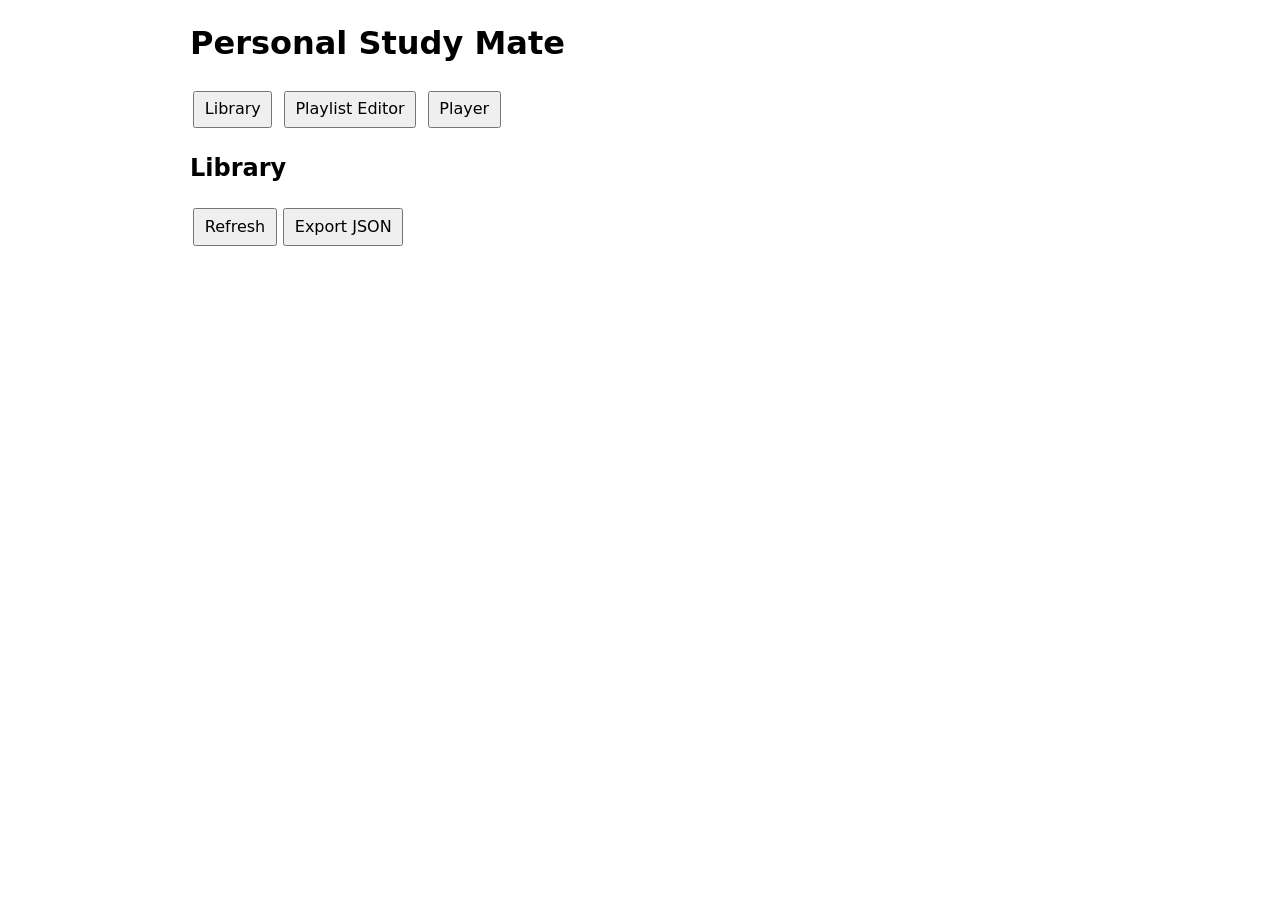
==== index.html @ de5c45d5 "VERY basic functionality works. but buggy." ====
<!doctype html>
<html lang="en">
<head>
  <meta charset="utf-8">
  <meta name="viewport" content="width=device-width,initial-scale=1">
  <title>Personal Study Mate</title>
  <link rel="stylesheet" href="public/styles.css">
</head>
<body>
  <header>
    <h1>Personal Study Mate</h1>
    <nav aria-label="Main navigation">
      <button data-view="library">Library</button>
      <button data-view="editor">Playlist Editor</button>
      <button data-view="player">Player</button>
    </nav>
  </header>
  <main id="app"></main>
  <output id="status" role="status"></output>
  <script type="module" src="src/app.js"></script>
</body>
</html>
---- public/styles.css ----
body { font-family: system-ui, sans-serif; max-width: 900px; margin: 1rem auto; padding: 0 1rem; line-height: 1.4; }
button, input, textarea { font: inherit; }
button { margin: .2rem; padding: .35rem .6rem; }
textarea { width: 100%; min-height: 18rem; box-sizing: border-box; }
audio { width: 100%; }
.word { cursor: pointer; }
.word.current { background: yellow; }
.paragraph.current { outline: 2px solid #ddd; }
.card { border: 1px solid #bbb; padding: .75rem; margin: .75rem 0; }
#status { display: block; margin-top: 1rem; }
.editor-columns { display: grid; grid-template-columns: minmax(14rem, 25%) 1fr; gap: 1rem; }
.editor-section { border: 1px solid #bbb; padding: .75rem; margin: .75rem 0; }
.editor-section input, .editor-section textarea, .editor-section select { display: block; max-width: 100%; margin: .25rem 0 .6rem; box-sizing: border-box; }
.editor-section textarea { min-height: 5rem; }
.editor-sidebar { min-width: 0; }
.editor-main { min-width: 0; }
.editor-toolbar { border-bottom: 1px solid #bbb; padding-bottom: .5rem; }
.editor-toolbar [data-dirty] { margin-left: .5rem; }
.item-row, .paragraph-row { display: flex; align-items: center; gap: .25rem; margin: .35rem 0; flex-wrap: wrap; }
.item-row button:first-child { flex: 1; text-align: left; }
.paragraph-row textarea { flex: 1; min-width: 12rem; }
.paragraph-row input[type="number"] { width: 4rem; }
.active { font-weight: bold; }
@media (max-width: 700px) { .editor-columns { grid-template-columns: 1fr; } }
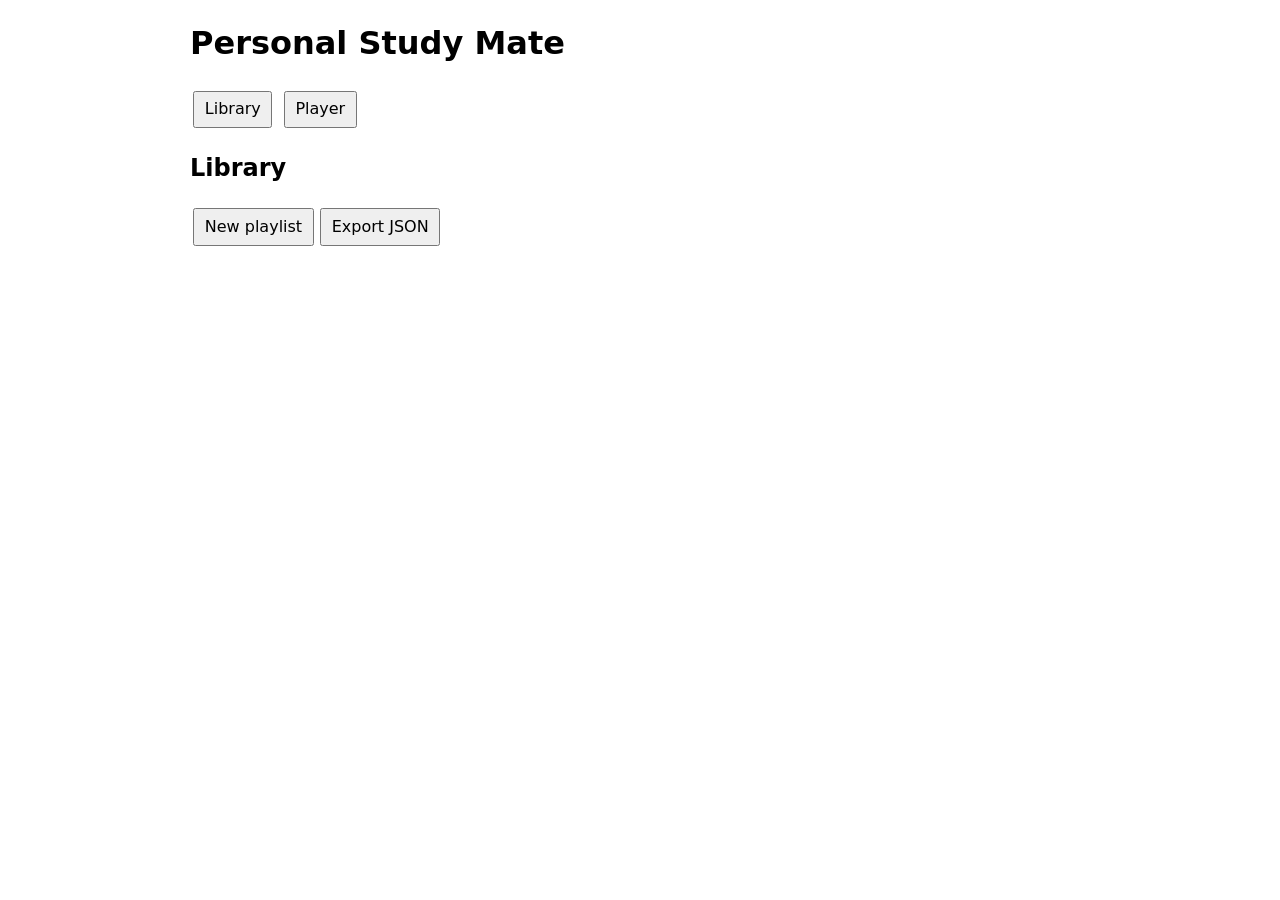
==== commit 1b3cb015: "Stuff is less buggy now. Playing only selected secitons works! Nice!!" ====
--- a/index.html
+++ b/index.html
@@ -11,7 +11,6 @@
     <h1>Personal Study Mate</h1>
     <nav aria-label="Main navigation">
       <button data-view="library">Library</button>
-      <button data-view="editor">Playlist Editor</button>
       <button data-view="player">Player</button>
     </nav>
   </header>
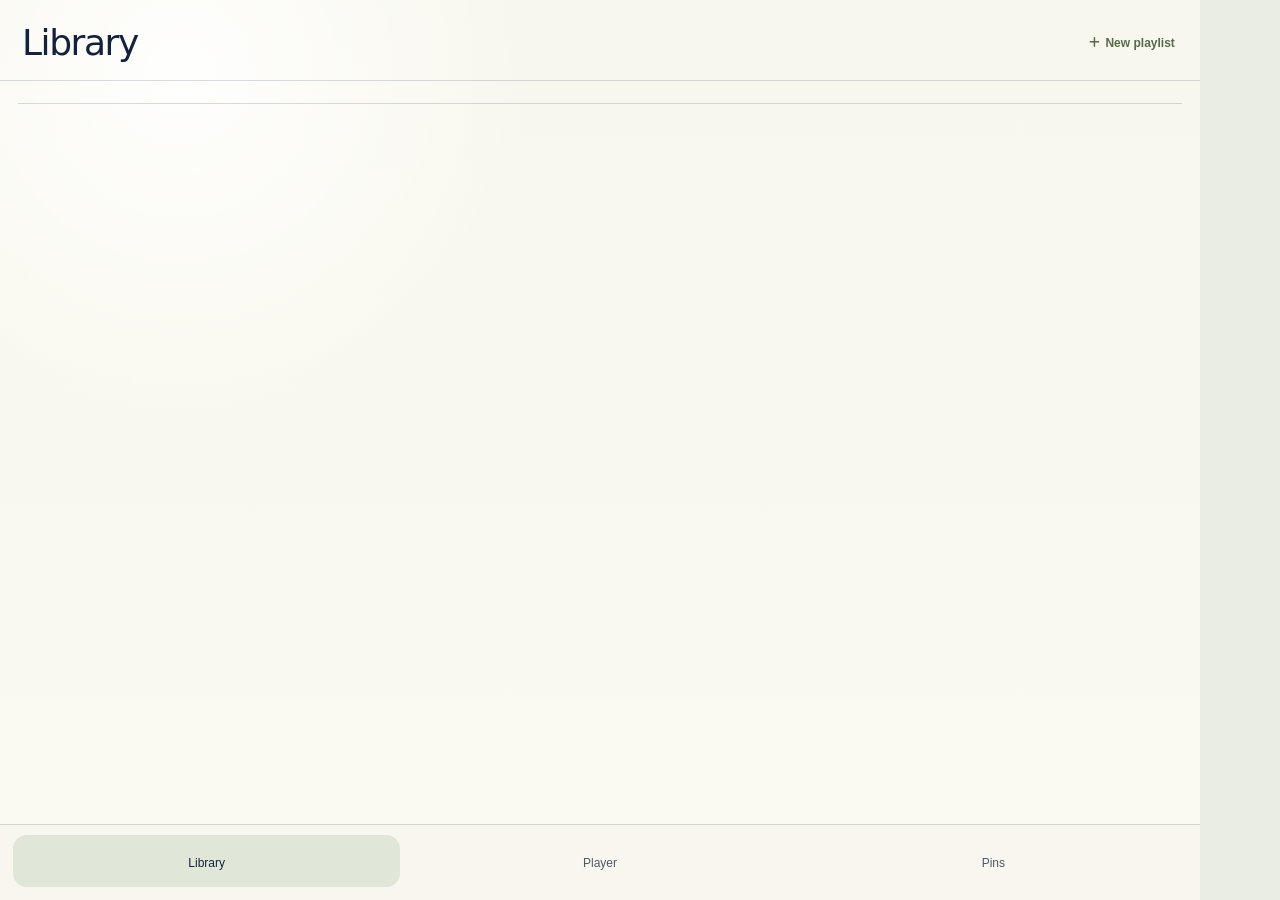
==== commit 7c63f04b: "New custom CSS is looking pretty good and seems to be fairly functional so far..." ====
--- a/index.html
+++ b/index.html
@@ -4,18 +4,12 @@
   <meta charset="utf-8">
   <meta name="viewport" content="width=device-width,initial-scale=1">
   <title>Personal Study Mate</title>
-  <link rel="stylesheet" href="public/styles.css">
+  <link rel="stylesheet" href="fontawesome/all.css">
+  <link rel="stylesheet" href="public/styles.css?v=7">
 </head>
 <body>
-  <header>
-    <h1>Personal Study Mate</h1>
-    <nav aria-label="Main navigation">
-      <button data-view="library">Library</button>
-      <button data-view="player">Player</button>
-    </nav>
-  </header>
   <main id="app"></main>
   <output id="status" role="status"></output>
-  <script type="module" src="src/app.js"></script>
+  <script type="module" src="src/app.js?v=7"></script>
 </body>
 </html>
--- a/public/styles.css
+++ b/public/styles.css
@@ -1,8 +1,12 @@
-body { font-family: system-ui, sans-serif; max-width: 900px; margin: 1rem auto; padding: 0 1rem; line-height: 1.4; }
+body { font-family: system-ui, sans-serif; max-width: 1200px; margin: 1rem auto; padding: 0 1rem; line-height: 1.4; }
 button, input, textarea { font: inherit; }
 button { margin: .2rem; padding: .35rem .6rem; }
 textarea { width: 100%; min-height: 18rem; box-sizing: border-box; }
+.assignment-paste-area { width: 100%; min-height: 18rem; box-sizing: border-box; border: 1px solid #888; padding: .6rem; overflow: auto; background: #fff; }
+.assignment-paste-area:empty::before { content: 'Paste the formatted assignment list here'; color: #777; }
 audio { width: 100%; }
+.media-player { display: flex; align-items: center; gap: .25rem; flex-wrap: wrap; }
+.media-player input[type="range"] { flex: 1; min-width: 12rem; }
 .word { cursor: pointer; }
 .word.current { background: yellow; }
 .paragraph.current { outline: 2px solid #ddd; }
@@ -22,3 +26,153 @@
 .paragraph-row input[type="number"] { width: 4rem; }
 .active { font-weight: bold; }
 @media (max-width: 700px) { .editor-columns { grid-template-columns: 1fr; } }
+
+/* Mockup visual system */
+:root { color-scheme: light; --ink: #14213d; --muted-ink: #4f5965; --paper: #f8f7ee; --paper-deep: #eef0e4; --paper-light: #e9ede2; --sage: #e1e7d8; --sage-dark: #586a4c; --olive: #7c8764; --terracotta: #bb5d42; --terracotta-soft: #f2cfc1; --line: rgba(20,33,61,.16); font-family: Georgia, "Times New Roman", serif; }
+* { box-sizing: border-box; }
+html, body { width: 100%; height: 100%; }
+body { min-width: 320px; height: 100vh; margin: 0; padding: 0; background: var(--paper-light); color: var(--ink); line-height: 1.4; }
+button, input, textarea, select { font: inherit; color: inherit; }
+button, a { -webkit-tap-highlight-color: transparent; }
+button { cursor: pointer; }
+#app { width: 100%; height: 100%; }
+.app-screen { position: relative; display: flex; flex-direction: column; width: 100%; height: 100vh; overflow: hidden; border: 0; border-radius: 0; background: radial-gradient(circle at 15% 8%, rgba(255,255,255,.9), transparent 27%), linear-gradient(180deg, var(--paper) 0%, #fbfaf2 100%); }
+.screen-header, .player-context { display: flex; align-items: center; gap: 12px; min-height: 74px; padding: 18px 22px 12px; border-bottom: 1px solid var(--line); }
+.screen-header h1, .player-context strong { flex: 1; margin: 0; font-size: clamp(25px, 7vw, 36px); font-weight: 400; letter-spacing: -.04em; }
+.screen-header--editor h1 { text-align: center; font-size: 25px; }
+.screen-content { flex: 1; padding: 22px 18px 96px; overflow-y: auto; }
+.screen-content.no-top-padding { padding-top: 0; }
+.text-button, .save-button { padding: 0; border: 0; background: none; color: var(--sage-dark); font: 700 12px Arial, sans-serif; }
+.text-button i { margin-right: 5px; }
+.utility-button { display: none; }
+.back-link { flex: 0 0 auto; width: 34px; height: 34px; padding: 0; border: 0; background: none; font-size: 22px; }
+.playlist-list { border-top: 1px solid var(--line); }
+.playlist-row { display: flex; align-items: center; gap: 14px; min-height: 74px; border-bottom: 1px solid var(--line); }
+.playlist-row__accent { width: 8px; height: 42px; border-radius: 7px; }
+.accent-sage { background: var(--sage-dark); }
+.playlist-row__body { display: grid; gap: 5px; flex: 1; min-width: 0; }
+.playlist-row strong { font-size: 20px; font-weight: 400; }
+.playlist-row small, .editor-item small, .add-item small, .field-label, .player-tools small { color: var(--muted-ink); font: 12px Arial, sans-serif; }
+.row-actions { display: none; gap: 2px; }
+.icon-button { width: 30px; height: 30px; padding: 0; border: 0; border-radius: 50%; background: transparent; color: var(--sage-dark); font-size: 0; }
+.icon-button i { font-size: 12px; }
+.icon-button:hover { background: var(--sage); }
+.icon-button.danger { color: #8f2f24; }
+.bottom-nav { position: absolute; right: 0; bottom: 0; left: 0; display: grid; grid-template-columns: repeat(3, 1fr); min-height: 76px; padding: 7px 10px 10px; border-top: 1px solid var(--line); background: rgba(248,247,238,.9); }
+.bottom-nav__item { display: grid; justify-items: center; align-content: center; gap: 4px; border: 0; border-radius: 14px; background: transparent; color: var(--muted-ink); font: 12px Arial, sans-serif; }
+.bottom-nav__item span { font-size: 23px; line-height: 1; }
+.bottom-nav__item.is-active { background: var(--sage); color: var(--ink); }
+.editor-content { padding-top: 22px; }
+.editor-columns { display: grid; grid-template-columns: 1fr; gap: 0; }
+.editor-section, .study-item-editor { margin: 0 0 12px; padding: 14px; border: 1px solid var(--line); border-radius: 12px; background: rgba(255,255,255,.26); }
+.editor-sidebar > .editor-section:first-child { margin: 0 0 14px; padding: 0; border: 0; background: transparent; }
+.editor-sidebar > .editor-section:first-child h3, .editor-sidebar > .editor-section:first-child label:nth-of-type(2), .editor-sidebar > .editor-section:first-child textarea { display: none; }
+.editor-sidebar > .editor-section:first-child label { display: none; }
+.editor-sidebar > .editor-section:first-child input { display: block; width: 100%; margin: 0; padding: 9px 12px; border: 1px solid var(--line); border-radius: 12px; background: rgba(255,255,255,.34); font-size: 20px; }
+.editor-sidebar > .editor-section:nth-child(2) { padding: 0; border: 0; background: transparent; }
+.editor-sidebar > .editor-section:nth-child(2) h3 { display: none; }
+.editor-section h3, .study-item-editor h3 { margin: 0 0 10px; font-size: 19px; font-weight: 400; }
+.editor-section input, .editor-section textarea, .editor-section select, .study-item-editor input, .study-item-editor textarea, .study-item-editor select { width: 100%; max-width: 100%; margin: 4px 0 10px; padding: 8px; border: 1px solid var(--line); border-radius: 9px; background: var(--paper); }
+.editor-section textarea, .study-item-editor textarea { min-height: 5rem; }
+.editor-section button, .study-item-editor button, .editor-toolbar button { min-height: 34px; margin: 3px; padding: 5px 10px; border: 0; border-radius: 9px; background: var(--sage); font-size: 13px; }
+.editor-toolbar { display: flex; align-items: center; gap: 5px; margin-bottom: 12px; padding: 0 0 8px; border-bottom: 1px solid var(--line); }
+.editor-toolbar { position: absolute; top: 18px; right: 18px; z-index: 2; margin: 0; padding: 0; border: 0; }
+.editor-toolbar button:first-child { width: 34px; height: 34px; margin: 0; padding: 0; border: 0; border-radius: 50%; background: transparent; font-size: 0; }
+.editor-toolbar button:first-child::before { content: "\f0c7"; font-family: "Font Awesome 6 Free"; font-size: 19px; font-weight: 900; }
+.editor-toolbar button:nth-child(2), .editor-toolbar [data-dirty] { display: none; }
+.editor-toolbar [data-dirty] { margin-left: auto; color: var(--muted-ink); font: 12px Arial, sans-serif; }
+.item-row { display: grid; grid-template-columns: auto 1fr auto auto; align-items: center; gap: 10px; min-height: 68px; margin: 0; border-bottom: 1px solid var(--line); }
+.item-row .item-title { display: grid; gap: 4px; min-width: 0; padding: 0; border: 0; background: transparent; text-align: left; }
+.item-row .item-title strong { overflow: hidden; text-overflow: ellipsis; font-size: 18px; font-weight: 400; white-space: nowrap; }
+.item-row .item-title small { color: var(--muted-ink); font: 12px Arial, sans-serif; }
+.item-row .active strong { text-decoration: underline; text-decoration-thickness: 1px; text-underline-offset: 3px; }
+.type-badge { display: inline-flex; align-items: center; justify-content: center; width: 28px; height: 28px; border-radius: 9px; font-size: 11px; }
+.type-text { background: var(--sage); } .type-audio { background: var(--terracotta-soft); }
+.move-button { width: 34px; height: 34px; padding: 0; border: 0; border-radius: 50%; background: var(--paper-deep); font-size: 12px; }
+.move-button:hover { background: var(--sage); }
+.remove-item { display: none; }
+.add-item { display: grid; gap: 5px; margin-top: 18px; padding: 16px; border: 1px dashed rgba(20,33,61,.3); border-radius: 12px; }
+.add-item strong { font-size: 19px; font-weight: 400; } .add-item__actions { display: grid; grid-template-columns: 1fr 1fr; gap: 8px; margin-top: 8px; }
+.add-button { min-height: 44px; border: 0; border-radius: 11px; font-size: 16px; } .add-button i { margin-right: 5px; } .add-button--text { background: var(--sage); } .add-button--audio { background: var(--terracotta-soft); }
+.editor-main { display: none; }
+.screen-playlist-edit.is-item-editing .editor-sidebar { display: none; }
+.screen-playlist-edit.is-item-editing .editor-main { display: block; }
+.screen-playlist-edit.is-item-editing .study-item-editor { margin: 0; padding: 0; border: 0; background: transparent; }
+.screen-playlist-edit.is-item-editing .study-item-editor > h3, .screen-playlist-edit.is-item-editing .study-item-editor > label, .screen-playlist-edit.is-item-editing .study-item-editor > input, .screen-playlist-edit.is-item-editing .study-item-editor > select { display: none; }
+.screen-playlist-edit.is-item-editing .study-item-editor > input:first-of-type { display: block; width: 100%; margin: 0 0 14px; padding: 9px 12px; border: 1px solid var(--line); border-radius: 12px; background: rgba(255,255,255,.34); font-size: 20px; }
+.screen-playlist-edit.is-item-editing .study-item-editor .editor-section { padding: 0; border: 0; background: transparent; }
+.screen-playlist-edit.is-item-editing .study-item-editor .editor-section h3 { display: none; }
+.screen-playlist-edit.is-item-editing .study-item-editor > .editor-section > label:first-child,
+.screen-playlist-edit.is-item-editing .study-item-editor > .editor-section > textarea,
+.screen-playlist-edit.is-item-editing .study-item-editor > .editor-section > button:not(.wide-button) { display: none; }
+.screen-playlist-edit.is-item-editing h1 { font-size: 0; }
+.screen-playlist-edit.is-item-editing h1::after { content: "Edit item"; font-size: 25px; }
+.screen-playlist-edit.is-item-editing .study-item-editor > .editor-section > label,
+.screen-playlist-edit.is-item-editing .study-item-editor > .editor-section > textarea,
+.screen-playlist-edit.is-item-editing .paragraph-row > label { display: none; }
+.screen-playlist-edit.is-item-editing .study-item-editor > .editor-section > .paragraph-list { display: grid; gap: 10px; }
+.screen-playlist-edit.is-item-editing .paragraph-row { display: flex; flex-direction: row; flex-wrap: wrap; align-items: center; gap: 6px; padding: 10px; border: 1px solid var(--line); border-radius: 12px; background: rgba(255,255,255,.3); }
+.screen-playlist-edit.is-item-editing .paragraph-row > label:first-child, .screen-playlist-edit.is-item-editing .paragraph-row > label:nth-child(2) { display: none; }
+.screen-playlist-edit.is-item-editing .paragraph-row > label { display: none !important; }
+.screen-playlist-edit.is-item-editing .paragraph-row textarea { order: 1; width: 100%; min-height: 90px; resize: vertical; }
+.screen-playlist-edit.is-item-editing .paragraph-row input[type="number"] { order: 2; width: 46px; height: 34px; margin-right: auto; }
+.screen-playlist-edit.is-item-editing .paragraph-row button { order: 3; width: 34px; height: 34px; padding: 0; border: 0; border-radius: 50%; background: var(--paper-deep); font-size: 0; }
+.screen-playlist-edit.is-item-editing .paragraph-row button::before { font-family: "Font Awesome 6 Free"; font-size: 12px; font-weight: 900; }
+.screen-playlist-edit.is-item-editing .paragraph-row button:nth-last-of-type(3)::before { content: "\f062"; }
+.screen-playlist-edit.is-item-editing .paragraph-row button:nth-last-of-type(2)::before { content: "\f063"; }
+.screen-playlist-edit.is-item-editing .paragraph-row button:last-of-type { color: #8f2f24; }
+.screen-playlist-edit.is-item-editing .paragraph-row button:last-of-type::before { content: "\f2ed"; }
+.screen-playlist-edit.is-item-editing .wide-button { display: block; width: 100%; min-height: 44px; margin-top: 10px; border: 0; border-radius: 11px; background: var(--sage); font-size: 16px; }
+.screen-playlist-edit.is-item-editing .wide-button--danger { background: var(--terracotta-soft); color: #8f2f24; }
+.paragraph-list { display: grid; gap: 10px; }
+.paragraph-row { display: grid; grid-template-columns: auto 1fr 46px minmax(0, 1fr) auto auto auto; align-items: center; gap: 5px; margin: 0; padding: 8px; border: 1px solid var(--line); border-radius: 10px; background: rgba(255,255,255,.3); }
+.paragraph-row textarea { min-height: 70px; margin: 0; }
+.paragraph-row label { font: 12px Arial, sans-serif; }
+.paragraph-row input[type="number"] { width: 46px; margin: 0; }
+.media-player { display: grid; grid-template-columns: repeat(3, minmax(0, 1fr)); grid-template-rows: 52px 16px 20px; align-items: center; gap: 8px 10px; width: 100%; padding: 12px 0; }
+.media-player button { min-height: 36px; margin: 0; padding: 0; border: 0; border-radius: 50%; background: transparent; color: var(--ink); font-size: 0; outline: none; }
+.media-player button::before { font-family: "Font Awesome 6 Free"; font-weight: 900; font-size: 20px; }
+.media-player button:first-child { grid-column: 1; grid-row: 1; }
+.media-player button:nth-child(2) { grid-column: 2; grid-row: 1; }
+.media-player button:nth-child(3) { grid-column: 3; grid-row: 1; }
+.media-player button:first-child::before { content: "\f048"; } .media-player button:nth-child(2)::before { content: "\f04b"; font-size: 44px; color: var(--sage-dark); } .media-player button:nth-child(3)::before { content: "\f051"; }
+.media-player button:nth-child(2).is-playing::before { content: "\f04c"; }
+.media-player input[type="range"] { grid-column: 1 / -1; grid-row: 2; width: 100%; min-width: 0; height: 6px; margin: 0; accent-color: var(--sage-dark); }
+.media-player > span { color: var(--muted-ink); font: 12px Arial, sans-serif; }
+.media-player > span:nth-of-type(1) { grid-column: 1; grid-row: 3; justify-self: start; }
+.media-player > span:nth-of-type(2) { display: none; }
+.media-player > span:nth-of-type(3) { grid-column: 3; grid-row: 3; justify-self: end; }
+.player-context { padding-top: 16px; }
+.artwork { display: inline-block; width: 48px; height: 48px; border-radius: 8px; background: url(/public/img/calm-sunset.png) no-repeat center/cover; }
+.player-context__copy { display: grid; flex: 1; gap: 4px; } .player-context__copy strong { font-size: 22px; } .player-context__copy small { color: var(--terracotta); font: 700 11px Arial, sans-serif; letter-spacing: .18em; }
+.player-content { display: flex; min-height: 0; flex-direction: column; overflow: hidden; }
+.player-item-select { position: absolute; width: 1px; height: 1px; overflow: hidden; opacity: 0; pointer-events: none; }
+.transcript-container {
+  --padding-top: 4rem;
+  --padding-bottom: 10rem;
+  --margin-bottom: 1rem;
+  left: -22px;
+  width: calc(100% + 44px);
+  position: relative;
+  min-height: 0;
+  flex: 1 1 auto;
+  mask-image: linear-gradient(to bottom, transparent 0%, black var(--padding-top), black calc(100% - var(--padding-bottom)), transparent calc(100% - var(--margin-bottom)));
+}
+.transcript {
+  padding: var(--padding-top) 24px var(--padding-bottom);
+  position: relative;
+  height: 100%;
+  overflow-y: auto;
+  margin: 0;
+  font-size: clamp(20px, 5.2vw, 25px);
+  line-height: 1.45;
+}
+.transcript-container .paragraph { margin: 0 0 1.2em; font-size: clamp(20px, 5.2vw, 25px); line-height: 1.45; }
+.word { cursor: pointer; } .word.current, mark { padding: 0 3px; border-radius: 3px; background: var(--sage); color: inherit; }
+.paragraph.current { outline: 2px solid var(--sage); outline-offset: 4px; }
+.player-controls { flex: 0 0 auto; }
+.pin-button-container { position: relative; height: 0; overflow: visible; }
+.pin-button { position: absolute; bottom: 8px; left: 50%; width: 64px; height: 64px; transform: translateX(-50%); border: 0; border-radius: 50%; background: var(--terracotta); box-shadow: 0 2px 20px -4px rgb(76 34 23); color: #fff; font-size: 26px; }
+.player-tools { display: flex; justify-content: space-between; padding: 0 42px; font: 18px Arial, sans-serif; }
+.player-tools span { display: grid; justify-items: center; gap: 4px; }
+@media (max-width: 720px) { .editor-columns { grid-template-columns: 1fr; } .editor-sidebar { order: 1; } .editor-main { order: 2; } .paragraph-row { grid-template-columns: auto 1fr 46px; } .paragraph-row textarea { grid-column: 1 / -1; } .paragraph-row button { grid-row: 3; } }
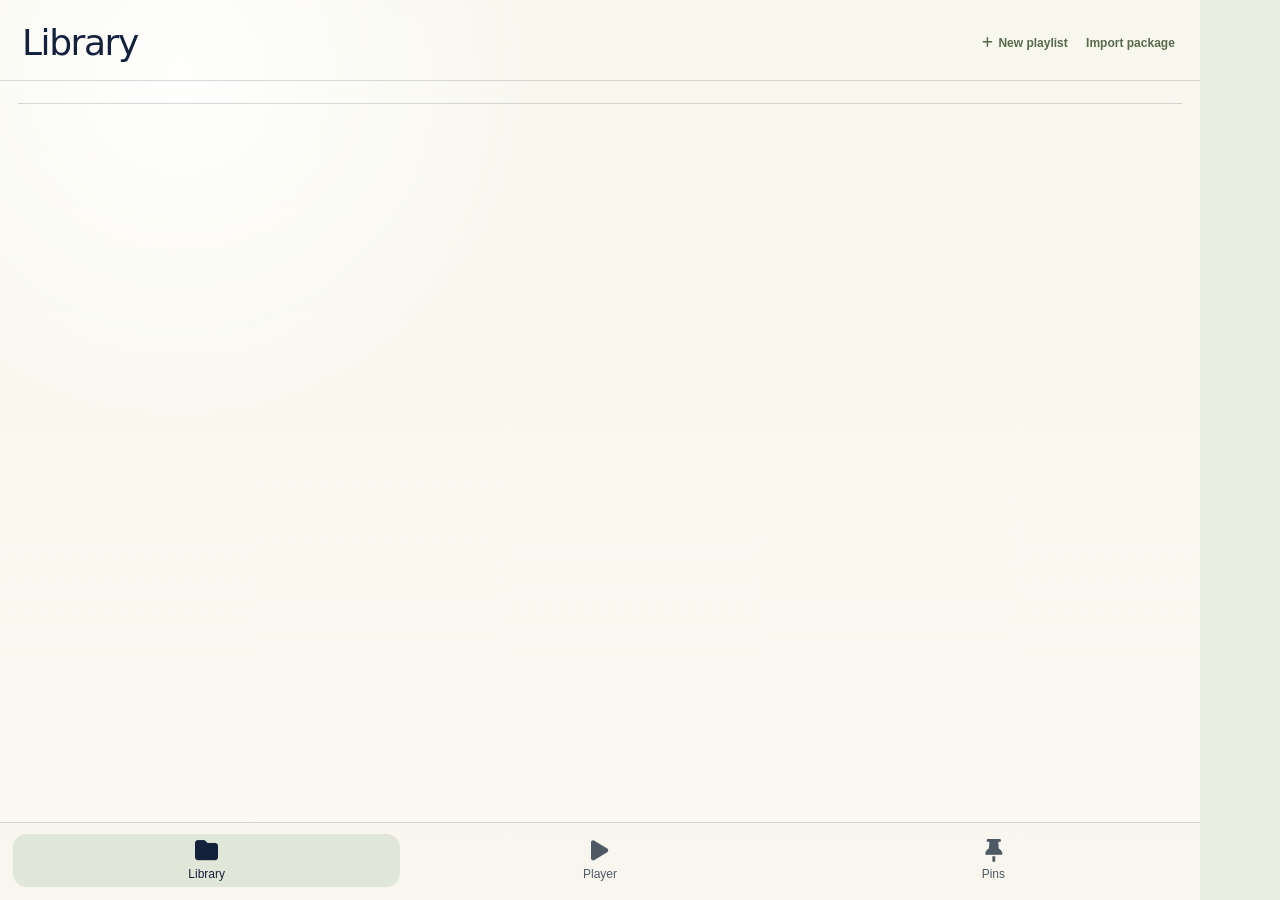
==== commit bce08e9b: "Sending playlists to phone should work! Only way to know is to test live." ====
--- a/index.html
+++ b/index.html
@@ -9,7 +9,6 @@
 </head>
 <body>
   <main id="app"></main>
-  <output id="status" role="status"></output>
   <script type="module" src="src/app.js?v=7"></script>
 </body>
 </html>
--- a/public/styles.css
+++ b/public/styles.css
@@ -1,8 +1,8 @@
 body { font-family: system-ui, sans-serif; max-width: 1200px; margin: 1rem auto; padding: 0 1rem; line-height: 1.4; }
 button, input, textarea { font: inherit; }
 button { margin: .2rem; padding: .35rem .6rem; }
-textarea { width: 100%; min-height: 18rem; box-sizing: border-box; }
-.assignment-paste-area { width: 100%; min-height: 18rem; box-sizing: border-box; border: 1px solid #888; padding: .6rem; overflow: auto; background: #fff; }
+textarea { width: 100%; min-height: 10rem; box-sizing: border-box; }
+.assignment-paste-area { width: 100%; min-height: 10rem; box-sizing: border-box; border: 1px solid #888; padding: .6rem; overflow: auto; background: #fff; }
 .assignment-paste-area:empty::before { content: 'Paste the formatted assignment list here'; color: #777; }
 audio { width: 100%; }
 .media-player { display: flex; align-items: center; gap: .25rem; flex-wrap: wrap; }
@@ -20,10 +20,11 @@
 .editor-main { min-width: 0; }
 .editor-toolbar { border-bottom: 1px solid #bbb; padding-bottom: .5rem; }
 .editor-toolbar [data-dirty] { margin-left: .5rem; }
-.item-row, .paragraph-row { display: flex; align-items: center; gap: .25rem; margin: .35rem 0; flex-wrap: wrap; }
+.item-row, .paragraph-row { display: flex; flex-direction: column; gap: .25rem; margin: .35rem 0; }
 .item-row button:first-child { flex: 1; text-align: left; }
 .paragraph-row textarea { flex: 1; min-width: 12rem; }
 .paragraph-row input[type="number"] { width: 4rem; }
+.paragraph-row .paragraph-controls { display: flex; gap: .25rem; width: 100%; }
 .active { font-weight: bold; }
 @media (max-width: 700px) { .editor-columns { grid-template-columns: 1fr; } }
 
@@ -31,21 +32,23 @@
 :root { color-scheme: light; --ink: #14213d; --muted-ink: #4f5965; --paper: #f8f7ee; --paper-deep: #eef0e4; --paper-light: #e9ede2; --sage: #e1e7d8; --sage-dark: #586a4c; --olive: #7c8764; --terracotta: #bb5d42; --terracotta-soft: #f2cfc1; --line: rgba(20,33,61,.16); font-family: Georgia, "Times New Roman", serif; }
 * { box-sizing: border-box; }
 html, body { width: 100%; height: 100%; }
-body { min-width: 320px; height: 100vh; margin: 0; padding: 0; background: var(--paper-light); color: var(--ink); line-height: 1.4; }
+body { min-width: 320px; margin: 0; padding: 0; background: var(--paper-light); color: var(--ink); line-height: 1.4; }
 button, input, textarea, select { font: inherit; color: inherit; }
 button, a { -webkit-tap-highlight-color: transparent; }
 button { cursor: pointer; }
 #app { width: 100%; height: 100%; }
-.app-screen { position: relative; display: flex; flex-direction: column; width: 100%; height: 100vh; overflow: hidden; border: 0; border-radius: 0; background: radial-gradient(circle at 15% 8%, rgba(255,255,255,.9), transparent 27%), linear-gradient(180deg, var(--paper) 0%, #fbfaf2 100%); }
+.app-screen { position: relative; display: flex; flex-direction: column; width: 100%; height: 100%; overflow: hidden; border: 0; border-radius: 0; background: radial-gradient(circle at 15% 8%, rgba(255,255,255,.9), transparent 27%), linear-gradient(180deg, var(--paper) 0%, #fbfaf2 100%); }
 .screen-header, .player-context { display: flex; align-items: center; gap: 12px; min-height: 74px; padding: 18px 22px 12px; border-bottom: 1px solid var(--line); }
 .screen-header h1, .player-context strong { flex: 1; margin: 0; font-size: clamp(25px, 7vw, 36px); font-weight: 400; letter-spacing: -.04em; }
 .screen-header--editor h1 { text-align: center; font-size: 25px; }
+.screen-header__actions { display: flex; align-items: center; gap: 8px; flex: 0 0 auto; }
+.screen-header--editor .screen-header__actions { margin-right: 48px; }
 .screen-content { flex: 1; padding: 22px 18px 96px; overflow-y: auto; }
 .screen-content.no-top-padding { padding-top: 0; }
 .text-button, .save-button { padding: 0; border: 0; background: none; color: var(--sage-dark); font: 700 12px Arial, sans-serif; }
 .text-button i { margin-right: 5px; }
-.utility-button { display: none; }
 .back-link { flex: 0 0 auto; width: 34px; height: 34px; padding: 0; border: 0; background: none; font-size: 22px; }
+.screen-header--editor .back-link { position: absolute; }
 .playlist-list { border-top: 1px solid var(--line); }
 .playlist-row { display: flex; align-items: center; gap: 14px; min-height: 74px; border-bottom: 1px solid var(--line); }
 .playlist-row__accent { width: 8px; height: 42px; border-radius: 7px; }
@@ -72,15 +75,39 @@
 .editor-sidebar > .editor-section:nth-child(2) { padding: 0; border: 0; background: transparent; }
 .editor-sidebar > .editor-section:nth-child(2) h3 { display: none; }
 .editor-section h3, .study-item-editor h3 { margin: 0 0 10px; font-size: 19px; font-weight: 400; }
-.editor-section input, .editor-section textarea, .editor-section select, .study-item-editor input, .study-item-editor textarea, .study-item-editor select { width: 100%; max-width: 100%; margin: 4px 0 10px; padding: 8px; border: 1px solid var(--line); border-radius: 9px; background: var(--paper); }
+.editor-section input, .editor-section textarea, .editor-section select, .study-item-editor input, .study-item-editor textarea, .study-item-editor select { max-width: 100%; padding: 8px; border: 1px solid var(--line); border-radius: 9px; background: var(--paper); }
 .editor-section textarea, .study-item-editor textarea { min-height: 5rem; }
 .editor-section button, .study-item-editor button, .editor-toolbar button { min-height: 34px; margin: 3px; padding: 5px 10px; border: 0; border-radius: 9px; background: var(--sage); font-size: 13px; }
 .editor-toolbar { display: flex; align-items: center; gap: 5px; margin-bottom: 12px; padding: 0 0 8px; border-bottom: 1px solid var(--line); }
-.editor-toolbar { position: absolute; top: 18px; right: 18px; z-index: 2; margin: 0; padding: 0; border: 0; }
+.editor-toolbar { position: absolute; top: 23px; right: 23px; z-index: 2; margin: 0; padding: 0; border: 0; }
 .editor-toolbar button:first-child { width: 34px; height: 34px; margin: 0; padding: 0; border: 0; border-radius: 50%; background: transparent; font-size: 0; }
 .editor-toolbar button:first-child::before { content: "\f0c7"; font-family: "Font Awesome 6 Free"; font-size: 19px; font-weight: 900; }
 .editor-toolbar button:nth-child(2), .editor-toolbar [data-dirty] { display: none; }
 .editor-toolbar [data-dirty] { margin-left: auto; color: var(--muted-ink); font: 12px Arial, sans-serif; }
+.app-toast {
+  position: fixed;
+  right: 16px;
+  bottom: 18px;
+  left: 16px;
+  z-index: 20;
+  max-width: 34rem;
+  margin: 0 auto;
+  padding: 12px 16px;
+  border: 1px solid var(--line);
+  border-radius: 12px;
+  background: var(--olive);
+  color: var(--paper);
+  box-shadow: 0 8px 24px rgba(20, 33, 61, .22);
+  font: 14px Arial, sans-serif;
+  text-align: center;
+  transition: transform 0.3s ease-in-out, opacity 0.3s ease-in-out;
+}
+.app-toast.is-error { background: var(--terracotta); color: #fff; }
+.share-dialog-backdrop { position: fixed; inset: 0; z-index: 30; display: grid; place-items: center; padding: 1rem; background: rgba(20,33,61,.45); }
+.share-dialog { display: grid; justify-items: center; gap: 10px; width: min(100%, 390px); padding: 22px; border-radius: 16px; background: var(--paper); box-shadow: 0 12px 40px rgba(20,33,61,.3); text-align: center; }
+.share-dialog h2, .share-dialog p { margin: 0; }
+.share-dialog canvas { max-width: 100%; height: auto; border-radius: 8px; }
+.share-dialog__fallback { overflow-wrap: anywhere; color: var(--muted-ink); font: 12px Arial, sans-serif; }
 .item-row { display: grid; grid-template-columns: auto 1fr auto auto; align-items: center; gap: 10px; min-height: 68px; margin: 0; border-bottom: 1px solid var(--line); }
 .item-row .item-title { display: grid; gap: 4px; min-width: 0; padding: 0; border: 0; background: transparent; text-align: left; }
 .item-row .item-title strong { overflow: hidden; text-overflow: ellipsis; font-size: 18px; font-weight: 400; white-space: nowrap; }
@@ -102,26 +129,25 @@
 .screen-playlist-edit.is-item-editing .study-item-editor > input:first-of-type { display: block; width: 100%; margin: 0 0 14px; padding: 9px 12px; border: 1px solid var(--line); border-radius: 12px; background: rgba(255,255,255,.34); font-size: 20px; }
 .screen-playlist-edit.is-item-editing .study-item-editor .editor-section { padding: 0; border: 0; background: transparent; }
 .screen-playlist-edit.is-item-editing .study-item-editor .editor-section h3 { display: none; }
-.screen-playlist-edit.is-item-editing .study-item-editor > .editor-section > label:first-child,
-.screen-playlist-edit.is-item-editing .study-item-editor > .editor-section > textarea,
-.screen-playlist-edit.is-item-editing .study-item-editor > .editor-section > button:not(.wide-button) { display: none; }
+.screen-playlist-edit.is-item-editing .study-item-editor > .editor-section:first-of-type > label:first-child,
+.screen-playlist-edit.is-item-editing .study-item-editor > .editor-section:first-of-type > textarea,
+.screen-playlist-edit.is-item-editing .study-item-editor > .editor-section:first-of-type > button:not(.wide-button) { display: none; }
 .screen-playlist-edit.is-item-editing h1 { font-size: 0; }
 .screen-playlist-edit.is-item-editing h1::after { content: "Edit item"; font-size: 25px; }
 .screen-playlist-edit.is-item-editing .study-item-editor > .editor-section > label,
-.screen-playlist-edit.is-item-editing .study-item-editor > .editor-section > textarea,
-.screen-playlist-edit.is-item-editing .paragraph-row > label { display: none; }
+.screen-playlist-edit.is-item-editing .study-item-editor > .editor-section > textarea { display: none; }
 .screen-playlist-edit.is-item-editing .study-item-editor > .editor-section > .paragraph-list { display: grid; gap: 10px; }
 .screen-playlist-edit.is-item-editing .paragraph-row { display: flex; flex-direction: row; flex-wrap: wrap; align-items: center; gap: 6px; padding: 10px; border: 1px solid var(--line); border-radius: 12px; background: rgba(255,255,255,.3); }
-.screen-playlist-edit.is-item-editing .paragraph-row > label:first-child, .screen-playlist-edit.is-item-editing .paragraph-row > label:nth-child(2) { display: none; }
-.screen-playlist-edit.is-item-editing .paragraph-row > label { display: none !important; }
-.screen-playlist-edit.is-item-editing .paragraph-row textarea { order: 1; width: 100%; min-height: 90px; resize: vertical; }
-.screen-playlist-edit.is-item-editing .paragraph-row input[type="number"] { order: 2; width: 46px; height: 34px; margin-right: auto; }
+.screen-playlist-edit.is-item-editing .paragraph-row textarea { width: 100%; min-height: 90px; resize: vertical; }
+.screen-playlist-edit.is-item-editing .paragraph-row input[type="number"] { width: 46px; height: 34px; margin-right: auto; }
 .screen-playlist-edit.is-item-editing .paragraph-row button { order: 3; width: 34px; height: 34px; padding: 0; border: 0; border-radius: 50%; background: var(--paper-deep); font-size: 0; }
 .screen-playlist-edit.is-item-editing .paragraph-row button::before { font-family: "Font Awesome 6 Free"; font-size: 12px; font-weight: 900; }
 .screen-playlist-edit.is-item-editing .paragraph-row button:nth-last-of-type(3)::before { content: "\f062"; }
 .screen-playlist-edit.is-item-editing .paragraph-row button:nth-last-of-type(2)::before { content: "\f063"; }
 .screen-playlist-edit.is-item-editing .paragraph-row button:last-of-type { color: #8f2f24; }
 .screen-playlist-edit.is-item-editing .paragraph-row button:last-of-type::before { content: "\f2ed"; }
+.screen-playlist-edit.is-item-editing .paragraph-row button:disabled,
+.screen-playlist-edit.is-item-editing .paragraph-row textarea:disabled { opacity: .5; pointer-events: none; }
 .screen-playlist-edit.is-item-editing .wide-button { display: block; width: 100%; min-height: 44px; margin-top: 10px; border: 0; border-radius: 11px; background: var(--sage); font-size: 16px; }
 .screen-playlist-edit.is-item-editing .wide-button--danger { background: var(--terracotta-soft); color: #8f2f24; }
 .paragraph-list { display: grid; gap: 10px; }
@@ -129,6 +155,7 @@
 .paragraph-row textarea { min-height: 70px; margin: 0; }
 .paragraph-row label { font: 12px Arial, sans-serif; }
 .paragraph-row input[type="number"] { width: 46px; margin: 0; }
+.paragraph-number { color: var(--muted-ink); font: 1rem Arial, sans-serif; margin-right: 0.2em; }
 .media-player { display: grid; grid-template-columns: repeat(3, minmax(0, 1fr)); grid-template-rows: 52px 16px 20px; align-items: center; gap: 8px 10px; width: 100%; padding: 12px 0; }
 .media-player button { min-height: 36px; margin: 0; padding: 0; border: 0; border-radius: 50%; background: transparent; color: var(--ink); font-size: 0; outline: none; }
 .media-player button::before { font-family: "Font Awesome 6 Free"; font-weight: 900; font-size: 20px; }
@@ -168,11 +195,16 @@
   line-height: 1.45;
 }
 .transcript-container .paragraph { margin: 0 0 1.2em; font-size: clamp(20px, 5.2vw, 25px); line-height: 1.45; }
-.word { cursor: pointer; } .word.current, mark { padding: 0 3px; border-radius: 3px; background: var(--sage); color: inherit; }
+.word { cursor: pointer; }
+.non-word {
+    position: relative;
+    z-index: 1;
+}
+.word.current, mark { outline: 3px solid var(--sage); border-radius: 3px; background: var(--sage); color: inherit; }
 .paragraph.current { outline: 2px solid var(--sage); outline-offset: 4px; }
 .player-controls { flex: 0 0 auto; }
 .pin-button-container { position: relative; height: 0; overflow: visible; }
 .pin-button { position: absolute; bottom: 8px; left: 50%; width: 64px; height: 64px; transform: translateX(-50%); border: 0; border-radius: 50%; background: var(--terracotta); box-shadow: 0 2px 20px -4px rgb(76 34 23); color: #fff; font-size: 26px; }
 .player-tools { display: flex; justify-content: space-between; padding: 0 42px; font: 18px Arial, sans-serif; }
 .player-tools span { display: grid; justify-items: center; gap: 4px; }
-@media (max-width: 720px) { .editor-columns { grid-template-columns: 1fr; } .editor-sidebar { order: 1; } .editor-main { order: 2; } .paragraph-row { grid-template-columns: auto 1fr 46px; } .paragraph-row textarea { grid-column: 1 / -1; } .paragraph-row button { grid-row: 3; } }
+@media (max-width: 720px) { .editor-columns { grid-template-columns: 1fr; } .paragraph-row { grid-template-columns: auto 1fr 46px; } .paragraph-row textarea { grid-column: 1 / -1; } .paragraph-row button { grid-row: 3; } }
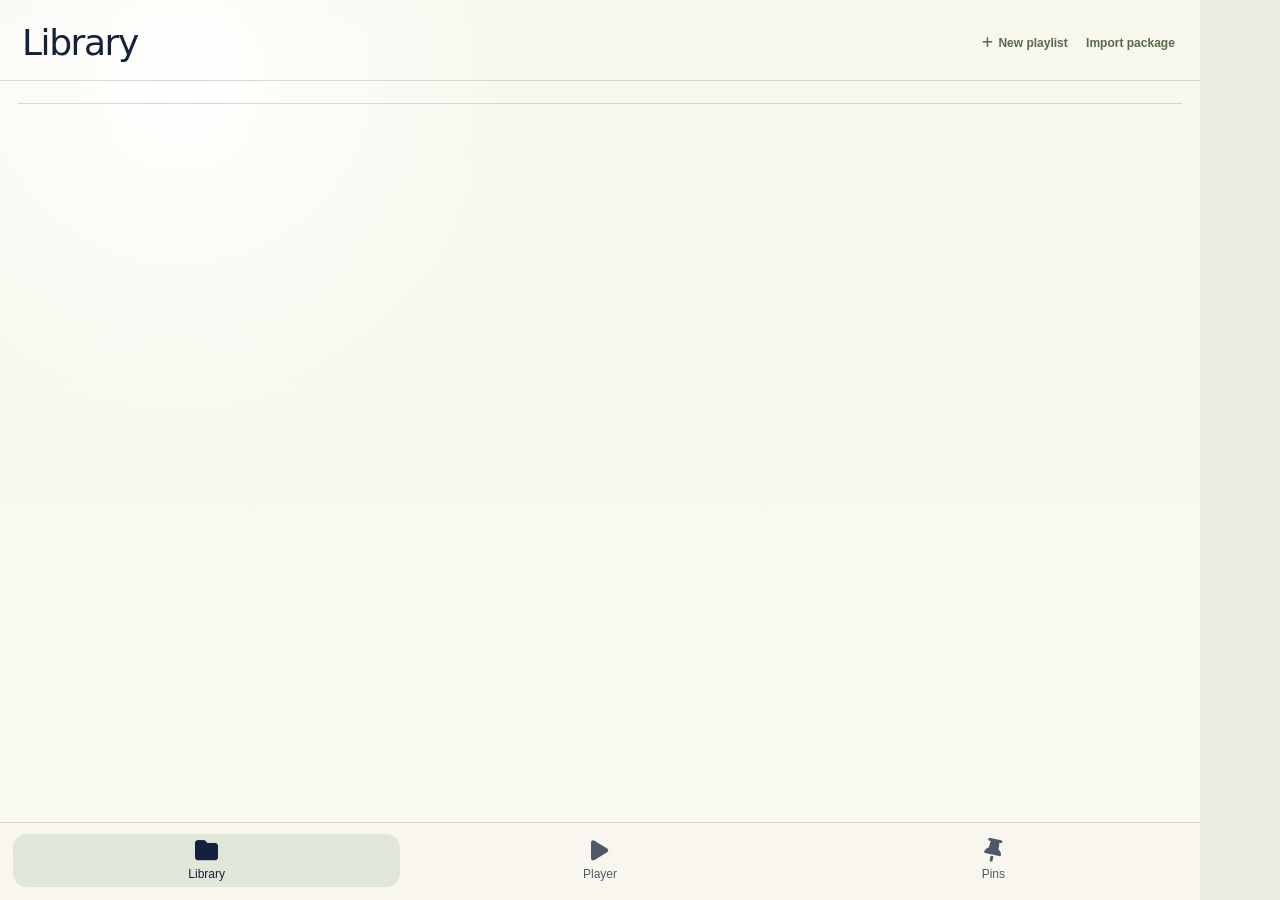
==== commit f20919d3: "Lots of UI improvements" ====
--- a/index.html
+++ b/index.html
@@ -5,6 +5,7 @@
   <meta name="viewport" content="width=device-width,initial-scale=1">
   <title>Personal Study Mate</title>
   <link rel="stylesheet" href="fontawesome/all.css">
+  <link rel="icon" type="image/png" href="public/img/calm-sunset.png">
   <link rel="stylesheet" href="public/styles.css?v=7">
 </head>
 <body>
--- a/public/styles.css
+++ b/public/styles.css
@@ -8,8 +8,6 @@
 .media-player { display: flex; align-items: center; gap: .25rem; flex-wrap: wrap; }
 .media-player input[type="range"] { flex: 1; min-width: 12rem; }
 .word { cursor: pointer; }
-.word.current { background: yellow; }
-.paragraph.current { outline: 2px solid #ddd; }
 .card { border: 1px solid #bbb; padding: .75rem; margin: .75rem 0; }
 #status { display: block; margin-top: 1rem; }
 .editor-columns { display: grid; grid-template-columns: minmax(14rem, 25%) 1fr; gap: 1rem; }
@@ -56,11 +54,12 @@
 .playlist-row__body { display: grid; gap: 5px; flex: 1; min-width: 0; }
 .playlist-row strong { font-size: 20px; font-weight: 400; }
 .playlist-row small, .editor-item small, .add-item small, .field-label, .player-tools small { color: var(--muted-ink); font: 12px Arial, sans-serif; }
-.row-actions { display: none; gap: 2px; }
+.row-actions { display: flex; gap: 2px; }
 .icon-button { width: 30px; height: 30px; padding: 0; border: 0; border-radius: 50%; background: transparent; color: var(--sage-dark); font-size: 0; }
 .icon-button i { font-size: 12px; }
 .icon-button:hover { background: var(--sage); }
 .icon-button.danger { color: #8f2f24; }
+.danger-button { color: #8f2f24; }
 .bottom-nav { position: absolute; right: 0; bottom: 0; left: 0; display: grid; grid-template-columns: repeat(3, 1fr); min-height: 76px; padding: 7px 10px 10px; border-top: 1px solid var(--line); background: rgba(248,247,238,.9); }
 .bottom-nav__item { display: grid; justify-items: center; align-content: center; gap: 4px; border: 0; border-radius: 14px; background: transparent; color: var(--muted-ink); font: 12px Arial, sans-serif; }
 .bottom-nav__item span { font-size: 23px; line-height: 1; }
@@ -108,7 +107,7 @@
 .share-dialog h2, .share-dialog p { margin: 0; }
 .share-dialog canvas { max-width: 100%; height: auto; border-radius: 8px; }
 .share-dialog__fallback { overflow-wrap: anywhere; color: var(--muted-ink); font: 12px Arial, sans-serif; }
-.item-row { display: grid; grid-template-columns: auto 1fr auto auto; align-items: center; gap: 10px; min-height: 68px; margin: 0; border-bottom: 1px solid var(--line); }
+.item-row { display: grid; grid-template-columns: auto 1fr auto auto auto auto; align-items: center; gap: 10px; min-height: 68px; margin: 0; border-bottom: 1px solid var(--line); cursor: pointer; }
 .item-row .item-title { display: grid; gap: 4px; min-width: 0; padding: 0; border: 0; background: transparent; text-align: left; }
 .item-row .item-title strong { overflow: hidden; text-overflow: ellipsis; font-size: 18px; font-weight: 400; white-space: nowrap; }
 .item-row .item-title small { color: var(--muted-ink); font: 12px Arial, sans-serif; }
@@ -156,28 +155,36 @@
 .paragraph-row label { font: 12px Arial, sans-serif; }
 .paragraph-row input[type="number"] { width: 46px; margin: 0; }
 .paragraph-number { color: var(--muted-ink); font: 1rem Arial, sans-serif; margin-right: 0.2em; }
-.media-player { display: grid; grid-template-columns: repeat(3, minmax(0, 1fr)); grid-template-rows: 52px 16px 20px; align-items: center; gap: 8px 10px; width: 100%; padding: 12px 0; }
+.media-player { display: grid; grid-template-columns: repeat(5, minmax(0, 1fr)); grid-template-rows: 52px 16px 20px; align-items: center; gap: 8px 10px; width: 100%; padding: 12px 0; }
 .media-player button { min-height: 36px; margin: 0; padding: 0; border: 0; border-radius: 50%; background: transparent; color: var(--ink); font-size: 0; outline: none; }
 .media-player button::before { font-family: "Font Awesome 6 Free"; font-weight: 900; font-size: 20px; }
 .media-player button:first-child { grid-column: 1; grid-row: 1; }
 .media-player button:nth-child(2) { grid-column: 2; grid-row: 1; }
 .media-player button:nth-child(3) { grid-column: 3; grid-row: 1; }
-.media-player button:first-child::before { content: "\f048"; } .media-player button:nth-child(2)::before { content: "\f04b"; font-size: 44px; color: var(--sage-dark); } .media-player button:nth-child(3)::before { content: "\f051"; }
-.media-player button:nth-child(2).is-playing::before { content: "\f04c"; }
+.media-player button:nth-child(4) { grid-column: 4; grid-row: 1; }
+.media-player button:nth-child(5) { grid-column: 5; grid-row: 1; }
+.media-player button:first-child::before { content: "\f048"; }
+.media-player button:nth-child(2)::before { content: "\f04a"; }
+.media-player button:nth-child(3)::before { content: "\f04b"; font-size: 44px; color: var(--sage-dark); }
+.media-player button:nth-child(4)::before { content: "\f04e"; }
+.media-player button:nth-child(5)::before { content: "\f051"; }
+.media-player button:nth-child(3).is-playing::before { content: "\f04c"; }
 .media-player input[type="range"] { grid-column: 1 / -1; grid-row: 2; width: 100%; min-width: 0; height: 6px; margin: 0; accent-color: var(--sage-dark); }
 .media-player > span { color: var(--muted-ink); font: 12px Arial, sans-serif; }
 .media-player > span:nth-of-type(1) { grid-column: 1; grid-row: 3; justify-self: start; }
 .media-player > span:nth-of-type(2) { display: none; }
-.media-player > span:nth-of-type(3) { grid-column: 3; grid-row: 3; justify-self: end; }
+.media-player > span:nth-of-type(3) { grid-column: 5; grid-row: 3; justify-self: end; }
 .player-context { padding-top: 16px; }
 .artwork { display: inline-block; width: 48px; height: 48px; border-radius: 8px; background: url(/public/img/calm-sunset.png) no-repeat center/cover; }
 .player-context__copy { display: grid; flex: 1; gap: 4px; } .player-context__copy strong { font-size: 22px; } .player-context__copy small { color: var(--terracotta); font: 700 11px Arial, sans-serif; letter-spacing: .18em; }
 .player-content { display: flex; min-height: 0; flex-direction: column; overflow: hidden; }
 .player-item-select { position: absolute; width: 1px; height: 1px; overflow: hidden; opacity: 0; pointer-events: none; }
 .transcript-container {
-  --padding-top: 4rem;
-  --padding-bottom: 10rem;
-  --margin-bottom: 1rem;
+  --padding-top: 3rem;
+  --padding-bottom: 7rem;
+  --margin-bottom: 3rem;
+  --fake-margin-top: 10rem;
+  /* --fake-margin-top: calc(var(--margin-bottom) + var(--padding-bottom) - var(--padding-top)); */
   left: -22px;
   width: calc(100% + 44px);
   position: relative;
@@ -186,25 +193,47 @@
   mask-image: linear-gradient(to bottom, transparent 0%, black var(--padding-top), black calc(100% - var(--padding-bottom)), transparent calc(100% - var(--margin-bottom)));
 }
 .transcript {
-  padding: var(--padding-top) 24px var(--padding-bottom);
+  transform: translateY( calc(-1 *  var(--fake-margin-top)) );
+  padding: calc(var(--padding-top) + var(--fake-margin-top)) 24px var(--padding-bottom);
   position: relative;
-  height: 100%;
+  height: calc(100% + var(--fake-margin-top));
   overflow-y: auto;
   margin: 0;
   font-size: clamp(20px, 5.2vw, 25px);
   line-height: 1.45;
 }
-.transcript-container .paragraph { margin: 0 0 1.2em; font-size: clamp(20px, 5.2vw, 25px); line-height: 1.45; }
+.transcript-container .paragraph {
+  margin: 0 0 1.2em;
+  font-size: clamp(20px, 5.2vw, 25px);
+  line-height: 1.45;
+  transform: scale(0.95);
+  opacity: 0.8;
+  transition: transform 0.2s ease-in-out, opacity 0.2s ease-in-out;
+}
+.transcript-container .paragraph--not-played { opacity: 0.2; }
 .word { cursor: pointer; }
 .non-word {
     position: relative;
     z-index: 1;
 }
 .word.current, mark { outline: 3px solid var(--sage); border-radius: 3px; background: var(--sage); color: inherit; }
-.paragraph.current { outline: 2px solid var(--sage); outline-offset: 4px; }
+.paragraph.current {
+  /* outline: 2px solid var(--sage);
+  outline-offset: 4px; */
+  transform: scale(1);
+  opacity: 1;
+}
 .player-controls { flex: 0 0 auto; }
 .pin-button-container { position: relative; height: 0; overflow: visible; }
-.pin-button { position: absolute; bottom: 8px; left: 50%; width: 64px; height: 64px; transform: translateX(-50%); border: 0; border-radius: 50%; background: var(--terracotta); box-shadow: 0 2px 20px -4px rgb(76 34 23); color: #fff; font-size: 26px; }
+.fa-thumbtack { transform: rotate(12deg); }
+.pin-button { position: absolute; bottom: 8px; left: 50%; width: 64px; height: 64px; transform: translateX(-50%); border: 0; border-radius: 50%; background: var(--terracotta); box-shadow: 0 2px 20px -4px rgb(76 34 23); color: #fff; font-size: 26px; padding: 0; margin: 0; margin-bottom: 8px; }
 .player-tools { display: flex; justify-content: space-between; padding: 0 42px; font: 18px Arial, sans-serif; }
 .player-tools span { display: grid; justify-items: center; gap: 4px; }
+.player-tool-button { position: relative; display: grid; justify-items: center; gap: 4px; min-width: 64px; padding: 0; border: 0; background: transparent; font: inherit; }
+.player-tool-button > span { display: grid; justify-items: center; gap: 4px; }
+.player-tool-button:hover { color: var(--sage-dark); }
+.speed-popup { position: absolute; bottom: calc(100% + 10px); left: 50%; z-index: 5; display: grid; gap: 2px; min-width: 82px; padding: 6px; transform: translateX(-50%); border: 1px solid var(--line); border-radius: 10px; background: var(--paper); box-shadow: 0 6px 20px rgba(20,33,61,.18); }
+.speed-popup[hidden] { display: none; }
+.speed-popup__option { min-height: 30px; padding: 3px 8px; border: 0; border-radius: 6px; background: transparent; font: 13px Arial, sans-serif; }
+.speed-popup__option:hover, .speed-popup__option[aria-checked="true"] { background: var(--sage); }
 @media (max-width: 720px) { .editor-columns { grid-template-columns: 1fr; } .paragraph-row { grid-template-columns: auto 1fr 46px; } .paragraph-row textarea { grid-column: 1 / -1; } .paragraph-row button { grid-row: 3; } }
